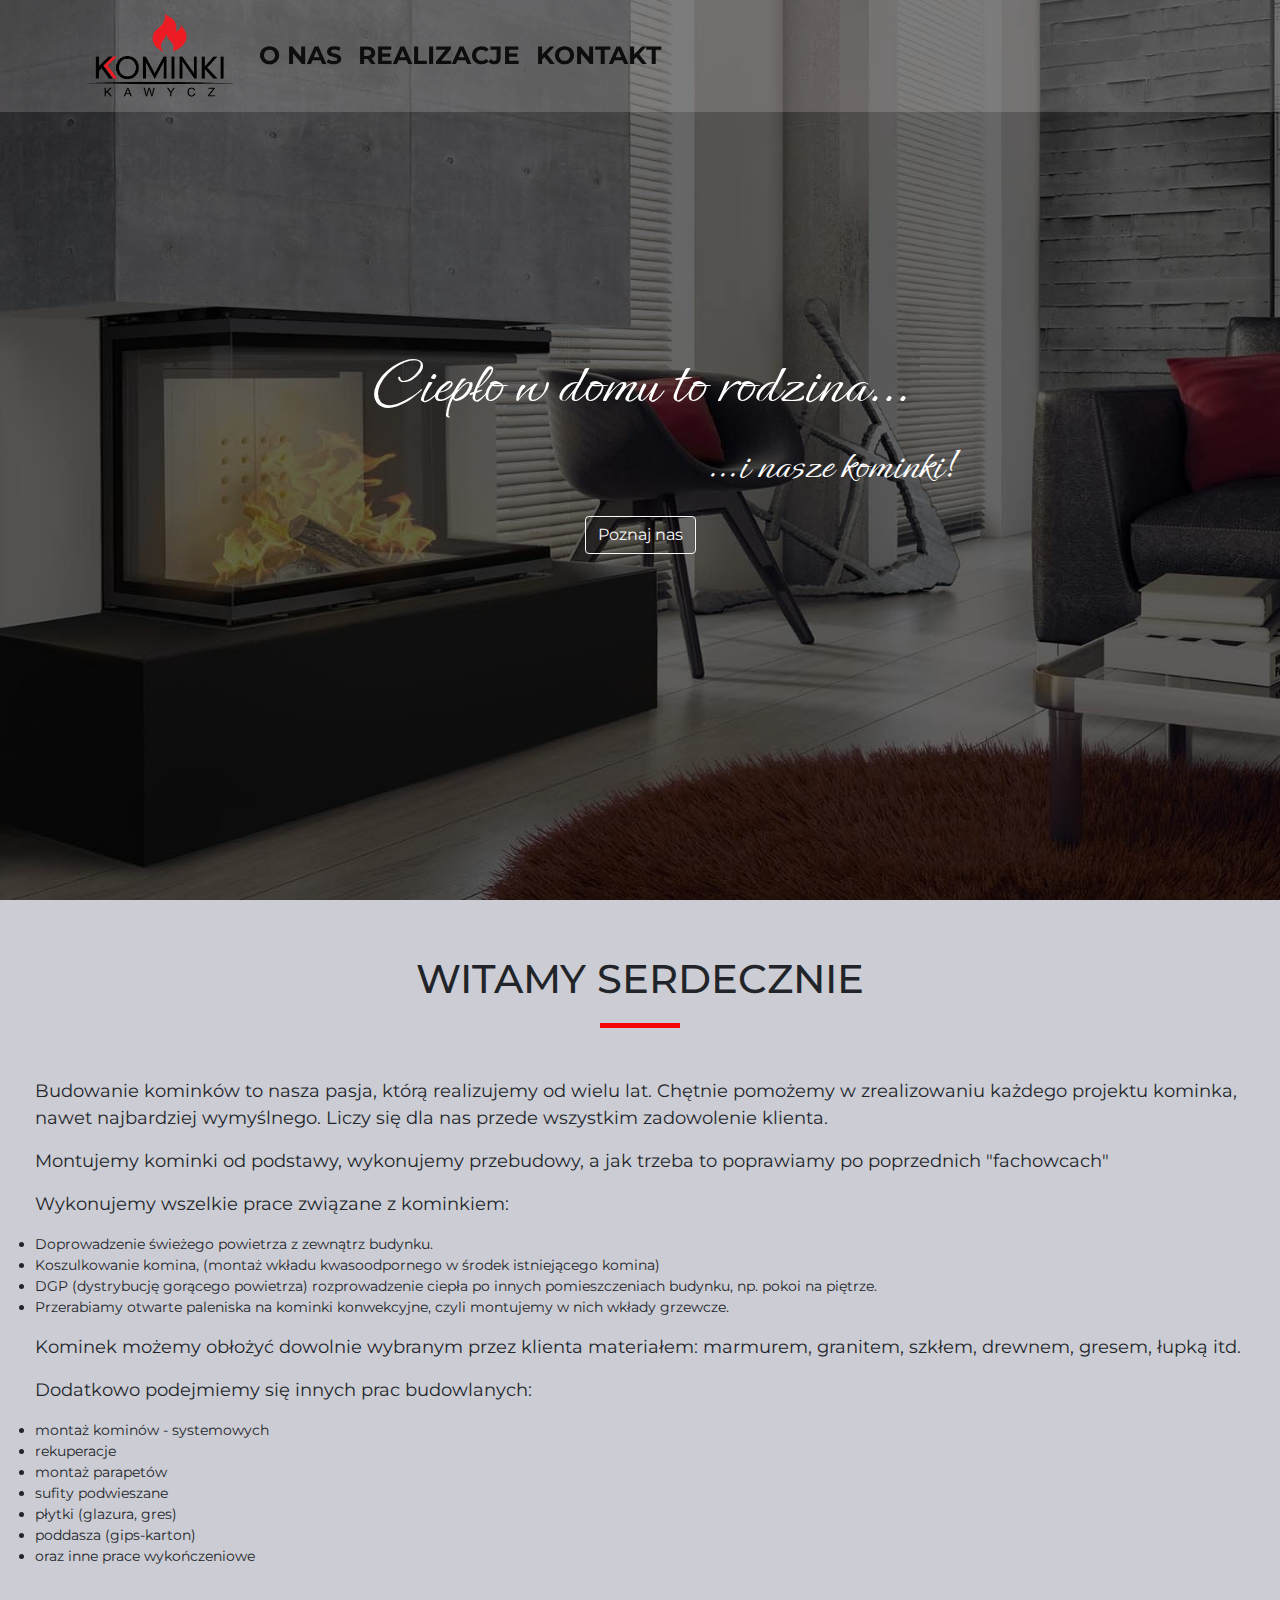
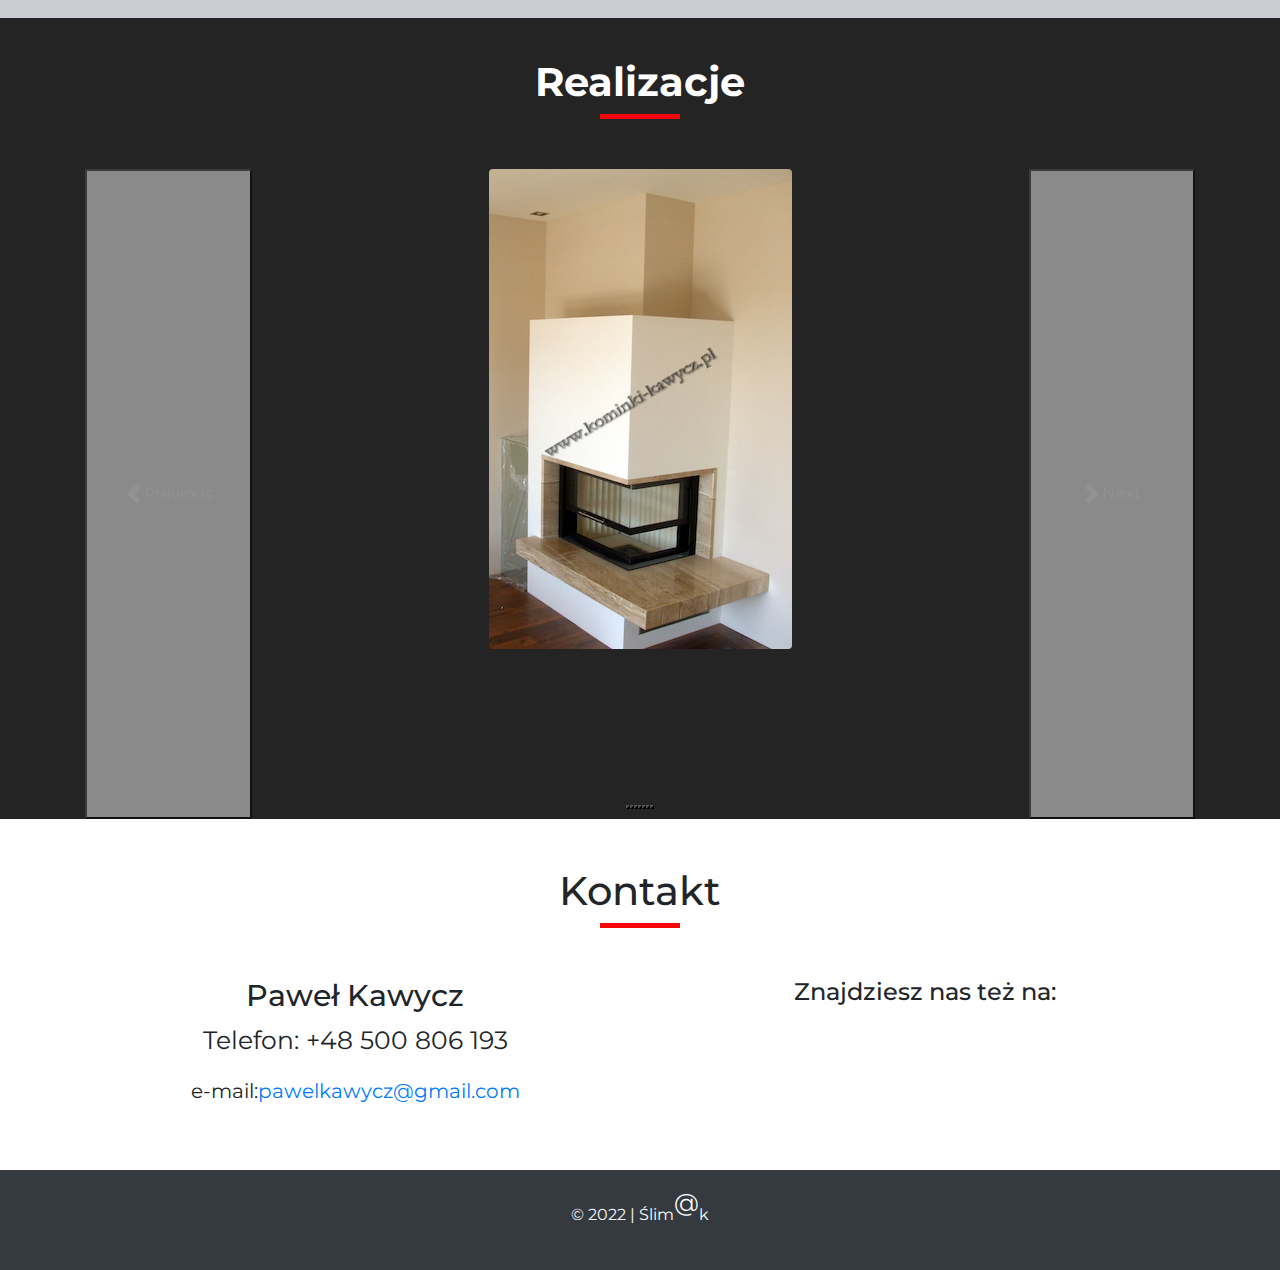
==== index.html @ cc6ec0b3 "new gallery, favicon and footer" ====
<!DOCTYPE html>
<html lang="pl">
    <head>
        <meta charset="UTF-8">
        <meta name="viewport" content="width=device-width, initial-scale=1.0">
        <title>Kominki Kawycz</title>
        <link rel="icon" type="image/x-icon" href="/img/favicon_io/favicon.ico">
        <link
            href="https://cdn.jsdelivr.net/npm/bootstrap@5.1.1/dist/css/bootstrap.min.css"
            rel="stylesheet"
            integrity="sha384-F3w7mX95PdgyTmZZMECAngseQB83DfGTowi0iMjiWaeVhAn4FJkqJByhZMI3AhiU"
            crossorigin="anonymous">
        <link rel="preconnect" href="https://fonts.googleapis.com">
        <link
            rel="preconnect"
            href="https://fonts.gstatic.com"
            crossorigin="crossorigin">
        <link
            href="https://fonts.googleapis.com/css2?family=Montserrat:wght@300;500&display=swap"
            rel="stylesheet">
        <link rel="preconnect" href="https://fonts.googleapis.com">
        <link
            rel="preconnect"
            href="https://fonts.gstatic.com"
            crossorigin="crossorigin">
        <link
            href="https://fonts.googleapis.com/css2?family=Ephesis&display=swap"
            rel="stylesheet">
        <link
            rel="stylesheet"
            href="https://cdnjs.cloudflare.com/ajax/libs/twitter-bootstrap/4.1.3/css/bootstrap.min.css">
        <link
            rel="stylesheet"
            href="https://cdnjs.cloudflare.com/ajax/libs/lightbox2/2.8.2/css/lightbox.min.css">
        <link rel="stylesheet" href="/css/style.css">
        <script src="https://kit.fontawesome.com/7a11a4f738.js" crossorigin="anonymous"></script>
    </head>
    <body
        data-bs-spy="scroll"
        data-bs-target="#navbar-example"
        data-bs-offset="100">
        <nav
            id="navbar-example"
            class="navbar navbar-expand-lg position-fixed top-0 w-100"
            style="z-index:100">
            <div class="container">
                <a class="navbar-brand" href="#"><img class="logo" src="/img/kklogo.png" alt="company logo"></i>
            </a>
            <button
                class="navbar-toggler"
                type="button"
                data-bs-toggle="collapse"
                data-bs-target="#navbarNavAltMarkup"
                aria-controls="navbarNavAltMarkup"
                aria-expanded="false"
                aria-label="Toggle navigation">
                <span class="navbar-toggler-icon"></span>
                <i class="fas fa-bars"></i>
            </button>
            <div class="collapse navbar-collapse" id="navbarNavAltMarkup">
                <div class="navbar-nav ms-auto">
                    <a class="nav-link" href="#aboutus">O nas</a>
                    <a class="nav-link" href="#projects">Realizacje</a>
                    <a class="nav-link" href="#contact">Kontakt</a>
                </div>
            </div>
        </div>
    </nav>
    <header>
        <div class="hero-img">
            <div class="hero-shadow"></div>
            <div class="hero-text">
                <h1>Ciepło w domu to rodzina...</h1>
                <p>...i nasze kominki!</p>
                <a href="#aboutus" type="button" class="btn btn-outline-light">Poznaj nas</a>
            </div>
            <a href="#aboutus" class="btn">
                <i class="fas fa-chevron-down bounce-top"></i>
            </a>
        </div>
    </header>

    <main>
        <section id="aboutus" class="aboutus">
            <div>
                <h1 class="text-center">witamy serdecznie</h1>
                <div class="line"></div>
                <p>Budowanie kominków to nasza pasja, którą realizujemy od wielu lat. Chętnie
                    pomożemy w zrealizowaniu każdego projektu kominka, nawet najbardziej wymyślnego.
                    Liczy się dla nas przede wszystkim zadowolenie klienta.</p>
                <p>Montujemy kominki od podstawy, wykonujemy przebudowy, a jak trzeba to
                    poprawiamy po poprzednich "fachowcach"</p>
                <p>Wykonujemy wszelkie prace związane z kominkiem:</p>
                <ul>
                    <li>Doprowadzenie świeżego powietrza z zewnątrz budynku.</li>
                    <li>Koszulkowanie komina, (montaż wkładu kwasoodpornego w środek istniejącego
                        komina)</li>
                    <li>DGP (dystrybucję gorącego powietrza) rozprowadzenie ciepła po innych
                        pomieszczeniach budynku, np. pokoi na piętrze.</li>
                    <li>Przerabiamy otwarte paleniska na kominki konwekcyjne, czyli montujemy w nich
                        wkłady grzewcze.</li>
                </ul>
                <p>Kominek możemy obłożyć dowolnie wybranym przez klienta materiałem: marmurem,
                    granitem, szkłem, drewnem, gresem, łupką itd.</p>
                <p>Dodatkowo podejmiemy się innych prac budowlanych:</p>
                <ul>
                    <li>montaż kominów - systemowych</li>
                    <li>rekuperacje</li>
                    <li>montaż parapetów</li>
                    <li>sufity podwieszane</li>
                    <li>płytki (glazura, gres)</li>
                    <li>poddasza (gips-karton)</li>
                    <li>oraz inne prace wykończeniowe</li>
                </ul>
            </div>
        </section>
        <section id="projects">
            <div class="photo-gallery">
                <div class="hero-shadow">
                    <div class="container">
                        <div class="intro">
                            <h1 class="text-center">Realizacje</h1>
                            <div class="line"></div>
                        </div>
                        <div
                            id="carouselExampleIndicators"
                            class="carousel slide"
                            data-bs-ride="carousel">
                            <div class="carousel-indicators">
                                <button
                                    type="button"
                                    data-bs-target="#carouselExampleIndicators"
                                    data-bs-slide-to="0"
                                    class="active"
                                    aria-current="true"
                                    aria-label="Slide 1"></button>
                                <button
                                    type="button"
                                    data-bs-target="#carouselExampleIndicators"
                                    data-bs-slide-to="1"
                                    aria-label="Slide 2"></button>
                                <button
                                    type="button"
                                    data-bs-target="#carouselExampleIndicators"
                                    data-bs-slide-to="2"
                                    aria-label="Slide 3"></button>
                                <button
                                    type="button"
                                    data-bs-target="#carouselExampleIndicators"
                                    data-bs-slide-to="3"
                                    aria-label="Slide 4"></button>
                                <button
                                    type="button"
                                    data-bs-target="#carouselExampleIndicators"
                                    data-bs-slide-to="4"
                                    aria-label="Slide 5"></button>
                                <button
                                    type="button"
                                    data-bs-target="#carouselExampleIndicators"
                                    data-bs-slide-to="5"
                                    aria-label="Slide 6"></button>
                                <button
                                    type="button"
                                    data-bs-target="#carouselExampleIndicators"
                                    data-bs-slide-to="6"
                                    aria-label="Slide 7"></button>
                            </div>
                            <div class="carousel-inner">
                                <div class="carousel-item active">
                                    <img
                                        src="./img/kominek16.jpeg"
                                        class="img rounded mx-auto d-block"
                                        alt="kominek">
                                </div>
                                <div class="carousel-item">
                                    <img
                                        src="./img/kominek17.jpeg"
                                        class="img rounded mx-auto d-block"
                                        alt="kominek">
                                </div>
                                <div class="carousel-item">
                                    <img
                                        src="./img/kominek18.jpeg"
                                        class="img rounded mx-auto d-block"
                                        alt="kominek">
                                </div>
                                <div class="carousel-item">
                                    <img
                                        src="./img/kominek19.jpeg"
                                        class="img rounded mx-auto d-block"
                                        alt="kominek">
                                </div>
                                <div class="carousel-item">
                                    <img
                                        src="./img/kominek1.jpeg"
                                        class="img rounded mx-auto d-block"
                                        alt="kominek">
                                </div>
                                <div class="carousel-item">
                                    <img
                                        src="./img/kominek13.jpeg"
                                        class="img rounded mx-auto d-block"
                                        alt="kominek">
                                </div>
                                <div class="carousel-item">
                                    <img
                                        src="./img/kominek14.jpeg"
                                        class="img rounded mx-auto d-block"
                                        alt="kominek">
                                </div>
                            </div>
                            <button
                                class="carousel-control-prev"
                                type="button"
                                data-bs-target="#carouselExampleIndicators"
                                data-bs-slide="prev">
                                <span class="carousel-control-prev-icon" aria-hidden="true"></span>
                                <span class="visually-hidden">Previous</span>
                            </button>
                            <button
                                class="carousel-control-next"
                                type="button"
                                data-bs-target="#carouselExampleIndicators"
                                data-bs-slide="next">
                                <span class="carousel-control-next-icon" aria-hidden="true"></span>
                                <span class="visually-hidden">Next</span>
                            </button>
                        </div>
                    </div>
                </div>
            </div>
        </section>
        <section id="contact" class="contact py-5">
            <h1 class="text-center">Kontakt</h1>
            <div class="line"></div>

            <div class="container">
                <div class="row text-center contact-us">
                    <div class="col-sm-6 col-sm-4 contact-item">
                        <h3>Paweł Kawycz</h3>
                        <p class="phone">Telefon: +48 500 806 193</p>
                        <p class="mail">e-mail:<a href="mailto:pawelkawycz@gmail.com">pawelkawycz@gmail.com</a>
                        </p>
                    </div>

                    <div class="col-sm-6 col-sm-4 contact-item">
                        <h4>Znajdziesz nas też na:</h4>
                        <p>
                            <a href="https://www.facebook.com/KOMINKIKAWYCZ" target="_blank">
                                <i class="fab fa-facebook-f"></i>
                            </a>
                            <a href="https://wa.me/+48500806193" target="_blank">
                                <i class="fa fa-whatsapp" aria-hidden="true"></i>
                            </a>
                        </p>
                    </div>
                </div>
            </div>

        </section>
    </main>
    <footer class="bg-dark text-light py-4 text-center">
        <p class="position-absolurte">&COPY; 2022 |<a href='mailto:slimakkrzysztof1@gmail.com' id="sign"> Ślim<span class="position-relative" id="shiftedLetter">@</span>k</p></a>
    </footer>
    <div id="contact"></div>
    <script
        src="https://cdn.jsdelivr.net/npm/bootstrap@5.1.1/dist/js/bootstrap.bundle.min.js"
        integrity="sha384-/bQdsTh/da6pkI1MST/rWKFNjaCP5gBSY4sEBT38Q/9RBh9AH40zEOg7Hlq2THRZ"
        crossorigin="anonymous"></script>
    <script src="https://cdnjs.cloudflare.com/ajax/libs/jquery/3.2.1/jquery.min.js"></script>
    <script
        src="https://cdnjs.cloudflare.com/ajax/libs/twitter-bootstrap/4.1.3/js/bootstrap.bundle.min.js"></script>
    <script
        src="https://cdnjs.cloudflare.com/ajax/libs/lightbox2/2.8.2/js/lightbox.min.js"></script>
    <script src="../script.js"></script>
</body>
</html>
---- css/style.css ----
.bounce-top {
  display: block;
  animation: bounce-top 2s infinite both;
}

/* ----------------------------------------------
 * Generated by Animista on 2021-10-9 18:54:12
 * Licensed under FreeBSD License.
 * See http://animista.net/license for more info. 
 * w: http://animista.net, t: @cssanimista
 * ---------------------------------------------- */
/**
 * ----------------------------------------
 * animation bounce-top
 * ----------------------------------------
 */
@keyframes bounce-top {
  0% {
    transform: translateY(-45px);
    animation-timing-function: ease-in;
    opacity: 1;
  }
  24% {
    opacity: 1;
  }
  40% {
    transform: translateY(-24px);
    animation-timing-function: ease-in;
  }
  65% {
    transform: translateY(-12px);
    animation-timing-function: ease-in;
  }
  25%, 55%, 75%, 87% {
    transform: translateY(0px);
    animation-timing-function: ease-out;
  }
  100% {
    transform: translateY(0px);
    animation-timing-function: ease-out;
    opacity: 1;
  }
}
*,
*::after,
*::before {
  box-sizing: border-box;
  margin: 0;
  padding: 0;
}

html {
  scroll-padding-top: 90px;
}

body {
  position: relative;
  font-family: "Montserrat";
  background-color: #5c5b5b;
}

.logo {
  width: 150px;
}

.shadow-bg {
  background-color: #dbd7d7;
}

.line {
  width: 80px;
  height: 5px;
  background-color: #f50707;
  position: relative;
  margin: 0 auto 50px;
}

nav {
  text-transform: uppercase;
  font-size: 25px;
  font-weight: 700;
  z-index: 1;
  background-color: #dbd7d7;
  transition: background-color 0.6s;
}

.fa-bars {
  padding: 10px;
}

.nav-link {
  color: #0e0d0d;
}

.nav-link:hover {
  color: #ff0909;
}

.active {
  color: #ff0909;
}

header {
  color: white;
}
header h1 {
  font-family: "Ephesis", cursive;
  font-size: 30px;
}
header p {
  font-family: "Ephesis", cursive;
  font-size: 25px;
  margin-left: 30%;
}
header .hero-text {
  display: flex;
  justify-content: center;
  align-items: center;
  height: 100%;
  flex-direction: column;
}
header .hero-img {
  position: relative;
  height: 100vh;
  background-image: url("../img/bglogosmall.jpeg");
  background-position: left;
  background-size: cover;
  background-attachment: fixed;
  z-index: 0;
}
header .hero-shadow {
  position: absolute;
  width: 100%;
  height: 100%;
  background-color: rgba(0, 0, 0, 0.6);
  z-index: -8;
}
header .fa-chevron-down {
  position: absolute;
  font-size: 35px;
  bottom: 20px;
  left: 50%;
  transform: translate(-50%);
  color: white;
}

.aboutus {
  background-color: #ccccd4;
  padding: 35px;
}
.aboutus h1 {
  text-transform: uppercase;
  margin: 20px 0 20px;
}
.aboutus p {
  font-size: 18px;
}
.aboutus li {
  font-size: 14px;
}

.photo-gallery {
  color: white;
  height: auto;
  width: auto;
  background-image: url("../img/concrete-wall-g1894c364b_1920.jpg");
  background-position: center;
  background-size: cover;
  background-attachment: fixed;
}
.photo-gallery .hero-shadow {
  background-color: rgba(0, 0, 0, 0.6);
  z-index: -8;
}
.photo-gallery h1 {
  font-weight: bold;
  padding-top: 40px;
  color: inherit;
}
@media (max-width: 767px) {
  .photo-gallery h1 {
    margin-bottom: 25px;
    padding-top: 25px;
    font-size: 24px;
  }
}
.photo-gallery .intro {
  font-size: 16px;
  max-width: 500px;
  margin: 0 auto 40px;
}
.photo-gallery .intro p {
  margin-bottom: 0;
}
.photo-gallery .photos {
  padding-bottom: 20px;
}
.photo-gallery .item {
  padding-bottom: 30px;
}

.contact {
  height: auto;
  background-color: #fff;
}
.contact h3 {
  font-size: 30px;
}
.contact .phone {
  font-size: 25px;
}
.contact .mail {
  font-size: 20px;
}
.contact i {
  font-size: 40px;
  padding: 25px;
}

@media (min-width: 800px) {
  nav {
    background-color: rgba(219, 215, 215, 0.2);
  }

  header .hero-img {
    background-image: url("../img/bglogofhd.jpeg");
  }
  header h1 {
    font-size: 65px;
  }
  header p {
    font-size: 45px;
  }
}

/*# sourceMappingURL=style.css.map */

#shiftedLetter{
  top: -9px;
  font-size: x-large;
}
.img{
  max-height: 600px;
  overflow: hidden;
}

.carousel{
  height: 650px;
}
header a[type='button']{
  -webkit-appearance: none;
  -moz-appearance: none;
  appearance: none;
}
#sign{
  text-decoration: none;
  color: white;
}
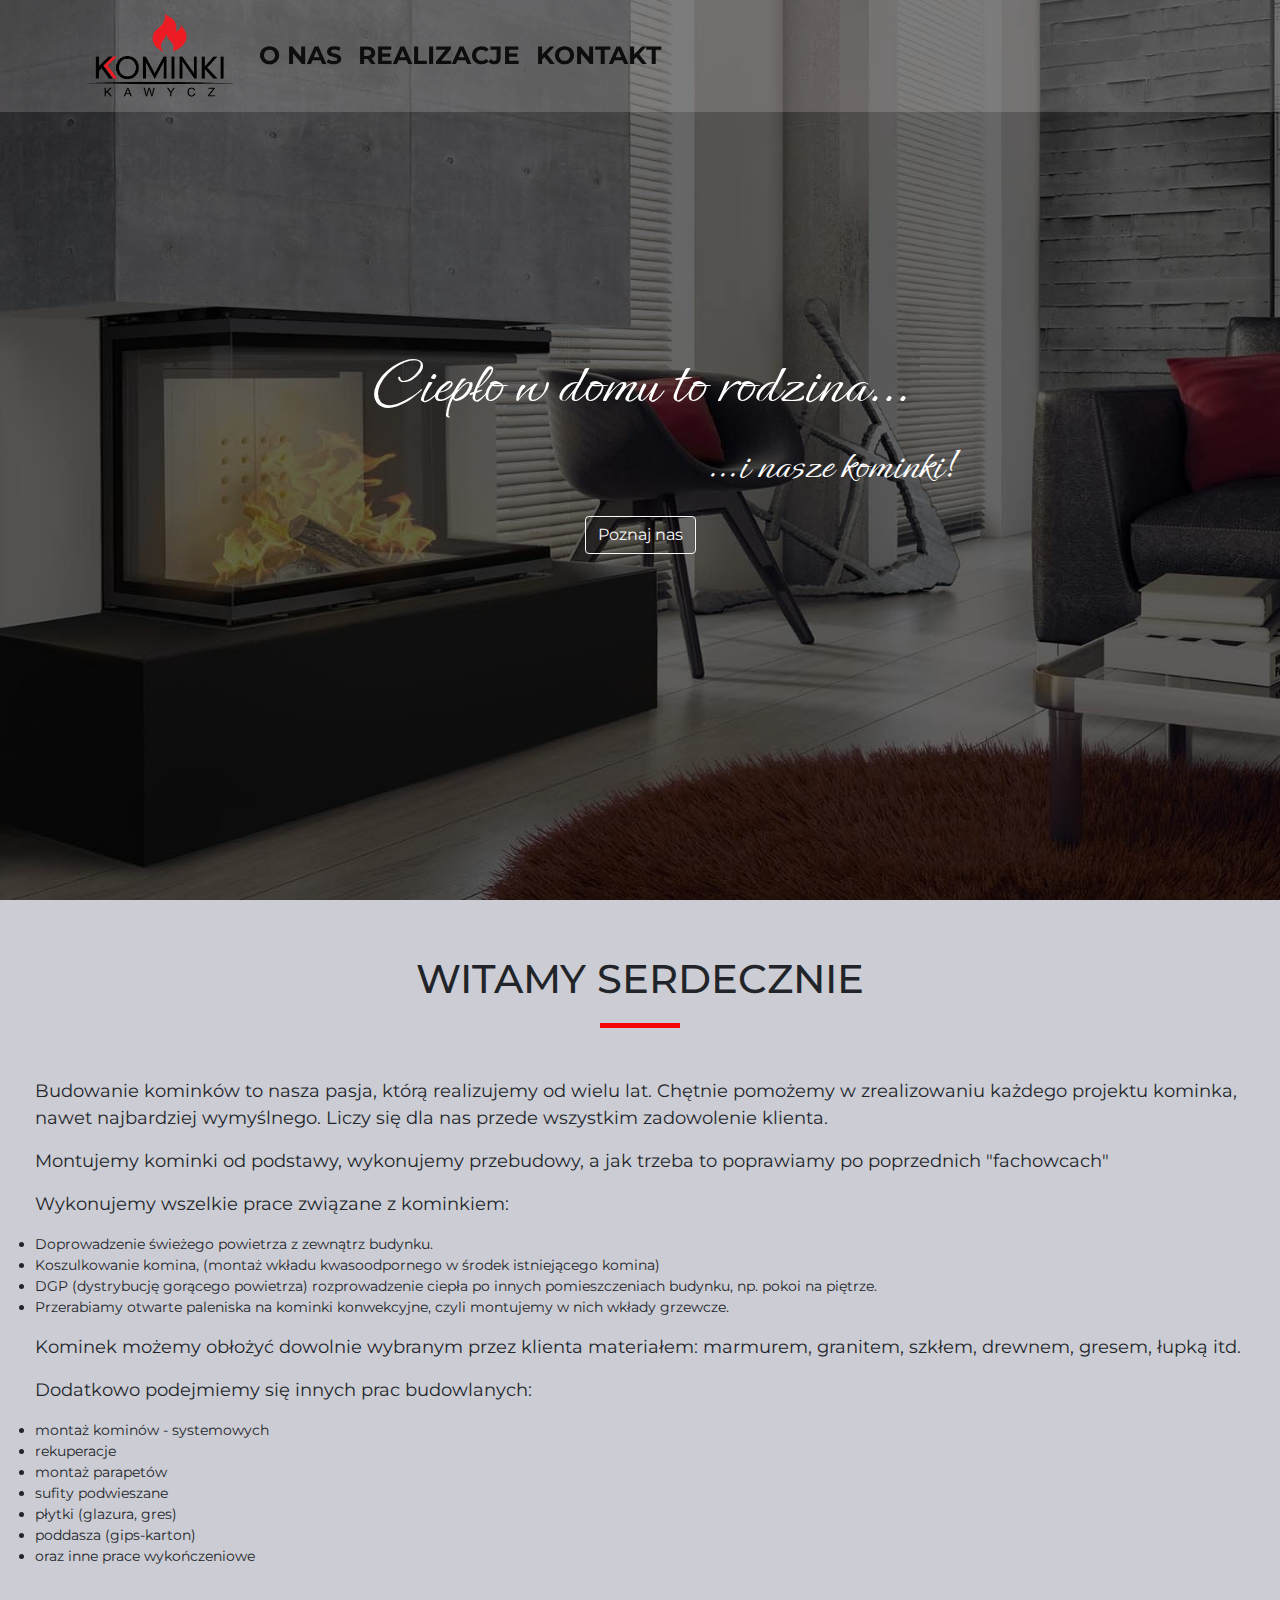
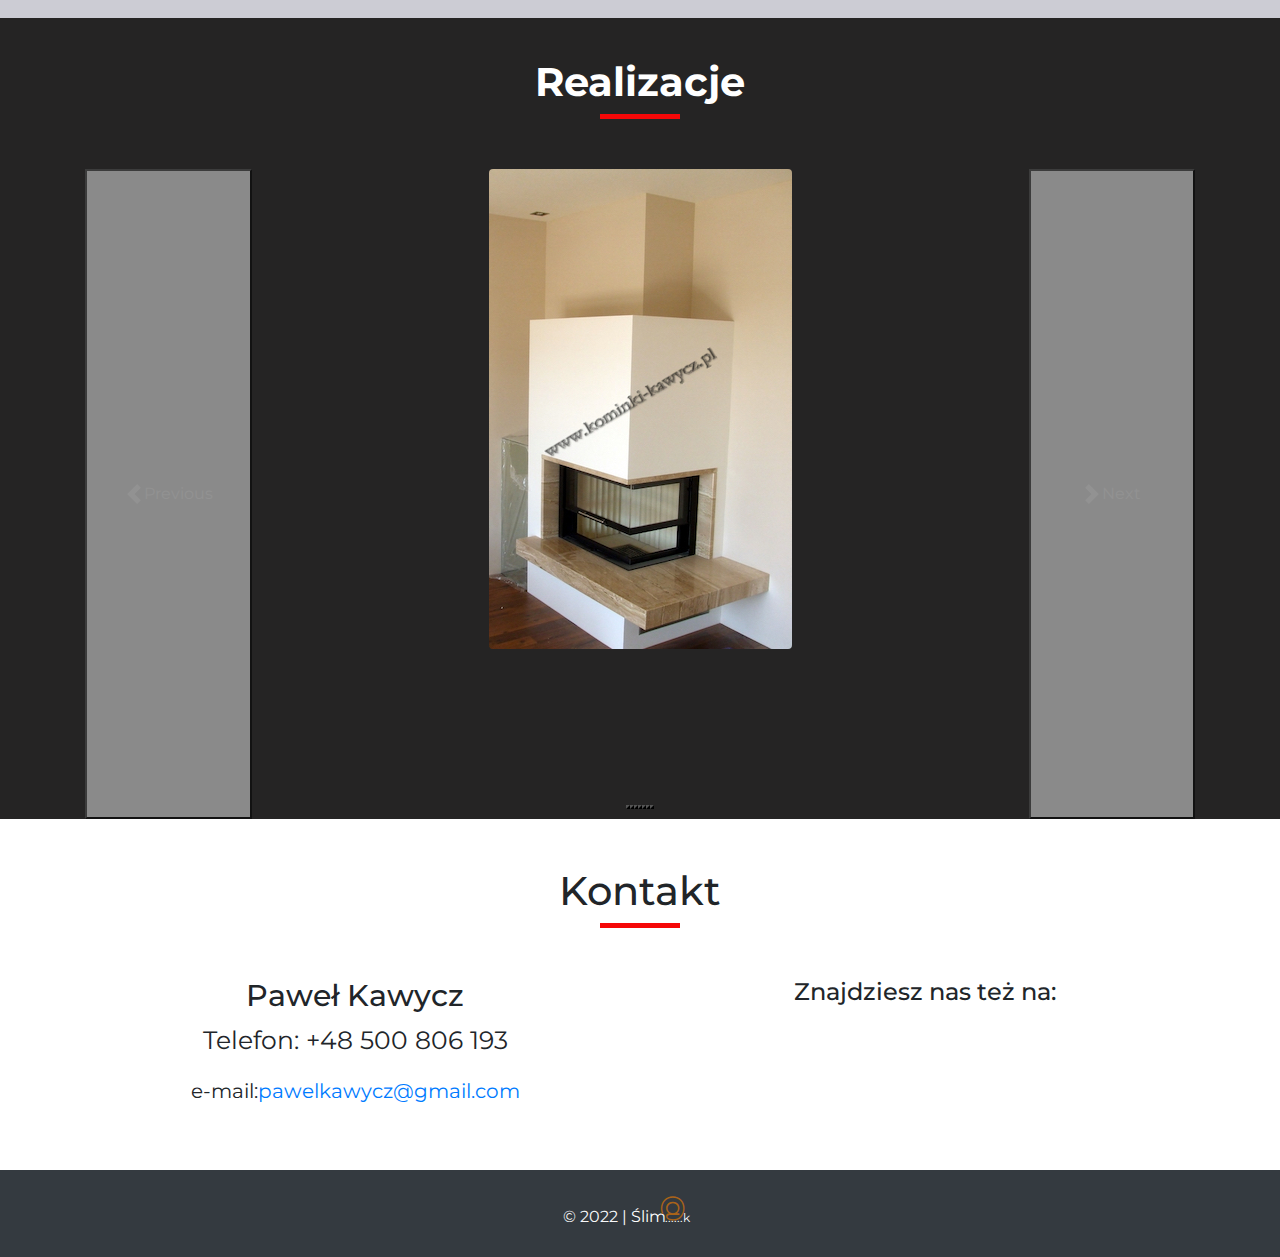
==== commit 6c9b0153: "footer/menu update" ====
--- a/index.html
+++ b/index.html
@@ -260,7 +260,11 @@
         </section>
     </main>
     <footer class="bg-dark text-light py-4 text-center">
-        <p class="position-absolurte">&COPY; 2022 |<a href='mailto:slimakkrzysztof1@gmail.com' id="sign"> Ślim<span class="position-relative" id="shiftedLetter">@</span>k</p></a>
+            <div class="position-absolurte">&COPY; 2022 |
+    <a href='mailto:slimakkrzysztof1@gmail.com' id="sign">Ślim<div class="position-relative d-inline-block " id="shiftedLetter">@</div><div class="position-relative d-inline-block" id="letterK">......k</div>
+    </a>
+</div>   
+
     </footer>
     <div id="contact"></div>
     <script
--- a/css/style.css
+++ b/css/style.css
@@ -236,8 +236,15 @@
 /*# sourceMappingURL=style.css.map */
 
 #shiftedLetter{
-  top: -9px;
-  font-size: x-large;
+  top: -5px;
+  font-size: 26px;
+  transform: rotate(90deg);
+  color: rgb(169, 99, 24);
+  left: -5px;
+}
+#letterK{
+  left: -28px;
+  font-size:12px
 }
 .img{
   max-height: 600px;
